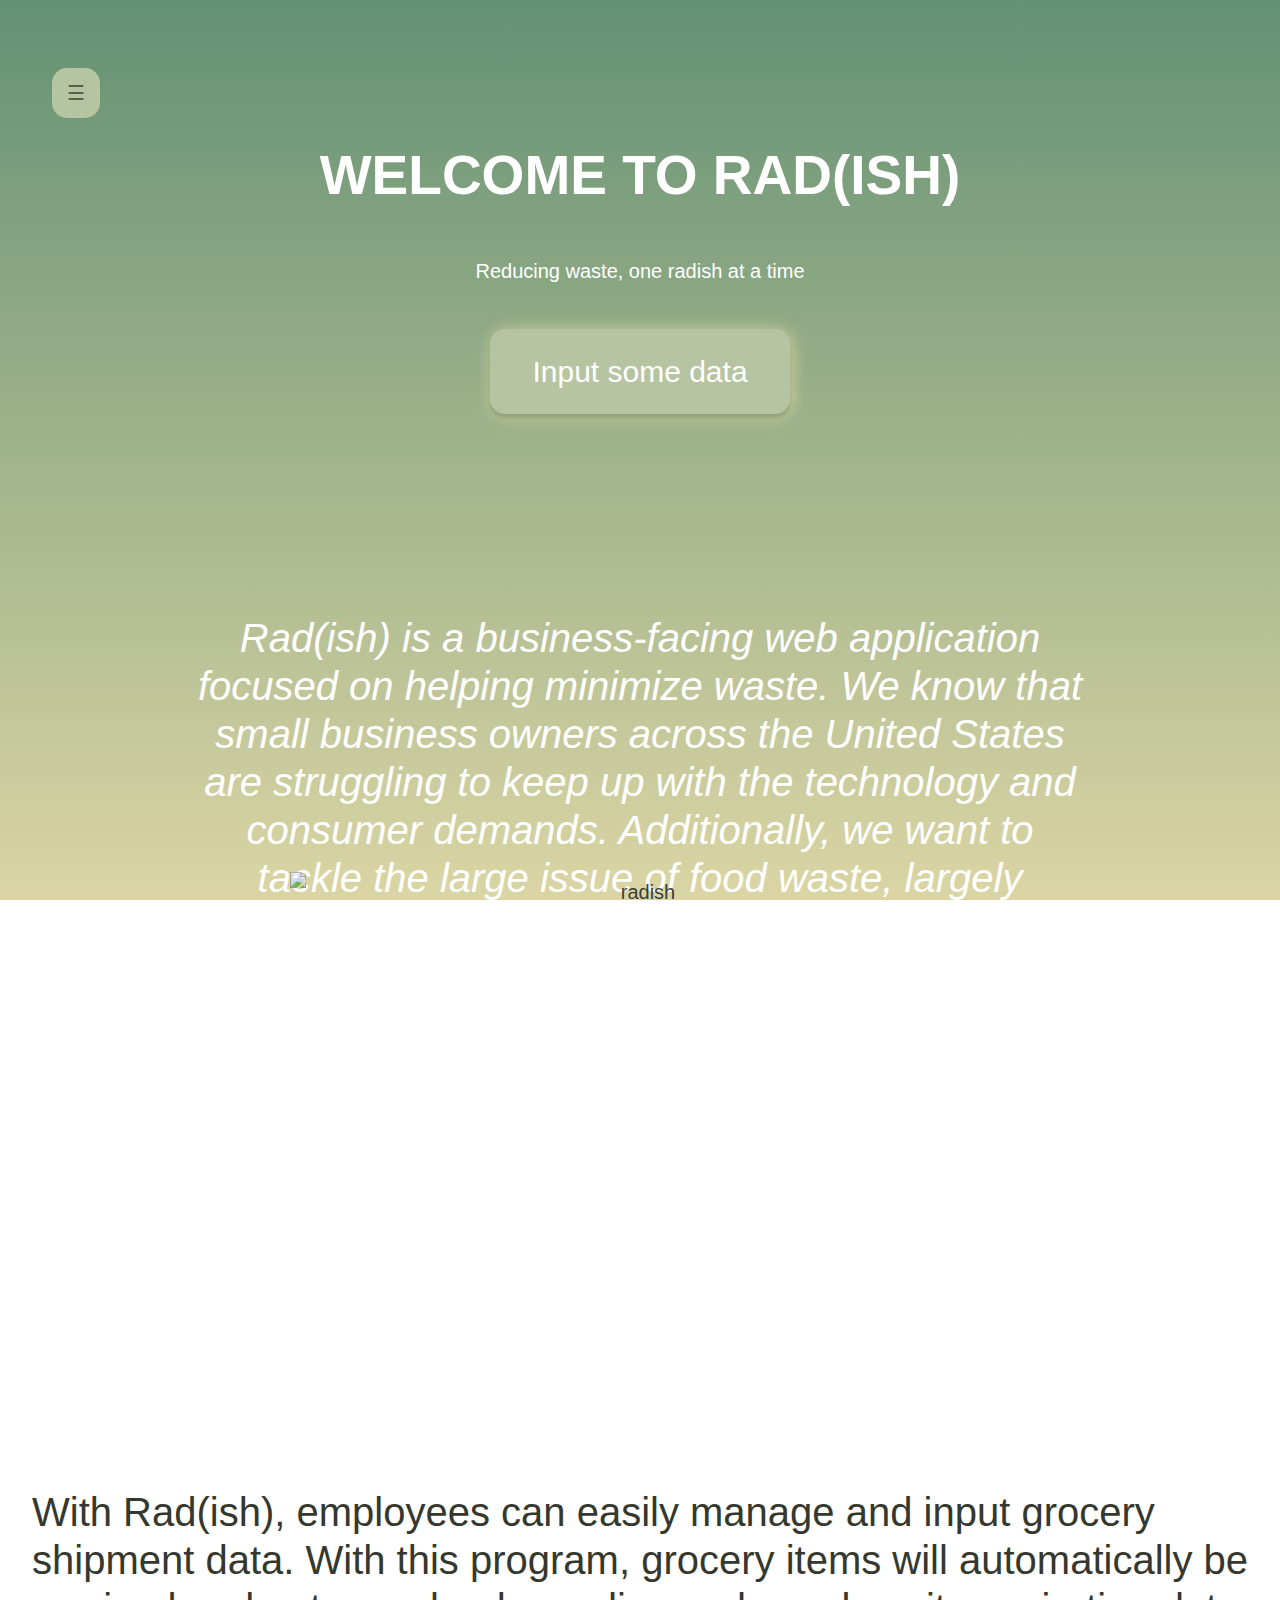
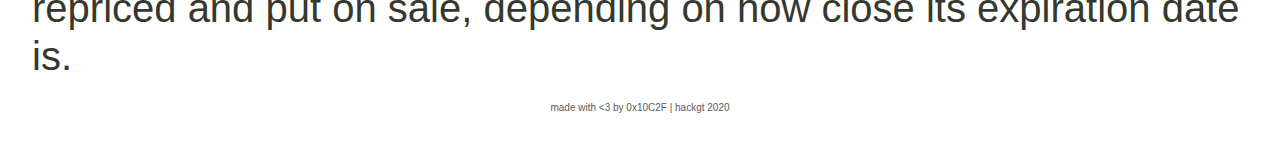
==== templates/index.html @ 8626f4db "🚊🛎 Updated with Glitch" ====
<!DOCTYPE html>

<html>
  <head>
    <meta charset="utf-8" />
    <meta http-equiv="X-UA-Compatible" content="IE=edge" />
    <meta name="viewport" content="width=device-width, initial-scale=1" />
    <link rel="javascript" href="/script.js"/>
    
    <title>RAD(ISH)</title>
    <nav class="navbar">
          <link rel="stylesheet" href="https://stackpath.bootstrapcdn.com/bootstrap/4.3.1/css/bootstrap.min.css" integrity="sha384-ggOyR0iXCbMQv3Xipma34MD+dH/1fQ784/j6cY/iJTQUOhcWr7x9JvoRxT2MZw1T" crossorigin="anonymous">
    </nav>
    <link rel="stylesheet" href="/style.css"/>
    </head>
  
  <body style="background-image: blue;">
    <!--<nav class="navbar navbar-expand-lg navbar-light bg-light">
          <div class="collapse navbar-collapse" id="navbarText">
            <ul class="navbar-nav mr-auto">
              <li class="nav-item active">
                <a class="nav-link" href="/">Home<span class="sr-only">(current)</span></a>
              </li>
              <li class="nav-item">
                <a class="nav-link" href="/data.html">Data</a>
              </li>
              <li class="nav-item">
                <a class="nav-link" href="/product.html">Products</a>
              </li>
              <li class="nav-item">
                <a class="nav-link" href="/login.html">Login</a>
              </li>
            </ul>
          </div>
        </nav>-->

    <script>function openNav() {
  document.getElementById("mySidebar").style.width = "250px";
  document.getElementById("main").style.marginLeft = "250px";
}

/* Set the width of the sidebar to 0 and the left margin of the page content to 0 */
function closeNav() {
  document.getElementById("mySidebar").style.width = "0";
  document.getElementById("main").style.marginLeft = "0";
}</script>
    <div id="mySidebar" class="sidebar">
  <a href="javascript:void(0)" class="closebtn" onclick="closeNav()">&times;</a>
  <a href="index.html">Home</a>
  <a href="data.html">Data</a>
  <a href="products.html">Products</a>
  <a href="#">Login</a>
</div>

<div id="main">
  <button class="openbtn" onclick="openNav()">&#9776; <!--Open Sidebar--></button>
</div>
    
      <h1 class="welcome">
      <b>WELCOME TO RAD(ISH)</b>
      <h1 class="smallText">
        <p>
          Reducing waste, one radish at a time
        </p>
        </h1>
        <div class="button">
        <a href="data.html">Input some data </a>

        </div>
        <h1 class="infoText">
          Rad(ish) is a business-facing web application focused on helping minimize waste. We know that small business owners across the United States are struggling to keep up with the technology
           and consumer demands. Additionally, we want to tackle the large issue of food waste, largely stemming from grocery stores throwing away older food. 
        </h1>
    </h1>
    <!--<p>
      Making selling efficient!
    </p>-->
    <p>
      <img class = "image1" src="https://cdn.glitch.com/e8a2e81f-aedd-4746-91ec-32de06442496%2FWebsite%20image.png?v=1602970551550" alt="radish"> 
    </p>
    <h1 class="infoText2">
          With Rad(ish), employees can easily manage and input grocery shipment data. With this program,  
          grocery items will automatically be repriced and put on sale, depending on how close its expiration date is. 
        </h1>
  </body>
  <div class="footer">
 <p style="  color:#5a5a5a; font-size:10px;">
   made with &lt3 by 0x10C2F | hackgt 2020
    </p> 
</div>
</html>
---- style.css ----
/* CSS files add styling rules to your content */

body {
  height: 100%;
  font-family: "Lucida Sans Unicode", "Lucida Grande", sans-serif;
  margin: 2em;

  background-repeat: no-repeat;
  background-attachment: fixed;
  background-image: linear-gradient(#649173, #dbd5a4);
}

h1 {
  font-style: bold;
  color: #35382e;
}

p {
  font-style: normal;
  font-weight: normal;
  font-size: 20px;
  line-height: 40px;
  text-align: center;
}

#.image3 {
#  -webkit-transform: scaleX(-1);
 # transform: scaleX(-1);
  #height: 650px;
  #width: 650px;
  #position: relative;
  #margin-left: -10%;
  #margin-top: -30%;
 # opacity: 0.9;
#}

.mainRect {
  position: relative;
  width: 628px;
  height: 456px;
  margin-left: auto;
  margin-right: auto;
  margin-top: auto;
  margin-bottom: auto;
}
.image2 {
  height: 550px;
  width: 550px;
  position: absolute;
  margin-left: 52%;
  margin-top: -20%;
  opacity: 0.9;
}

.userSpace {
  position: absolute;
  left: 0%;
  right: 0%;
  top: 0%;
  bottom: 0%;

  background-color: #bac795;

  border-radius: 15px;
}

.connectText {
  position: relative;
  width: 447px;
  height: 104px;
  left: 92px;
  top: 31px;
  font-family: "Lucida Sans Unicode", "Lucida Grande", sans-serif;
  color: #35382e;
}

.manualText {
  position: absolute;
  width: 449px;
  height: 44px;
  left: 90px;
  top: 140px;
  font-family: "Lucida Sans Unicode", "Lucida Grande", sans-serif;
  color: #35382e;
}

.dataConnect {
  position: absolute;
  width: 445px;
  height: 59px;
  left: 94px;
  top: 73px;

  background: #c7d998;
  box-shadow: 0px 4px 4px #649173, 2px 2px 16px #dbd5a4;
  border-radius: 15px;
}

.nameInput {
  position: absolute;
  width: 445px;
  height: 59px;
  left: 94px;
  top: 181px;

  background: #c7d998;
  box-shadow: 0px 4px 4px #649173, 2px 2px 16px #dbd5a4;
  border-radius: 15px;
}

.expirationInput {
  position: absolute;
  width: 210px;
  height: 59px;
  left: 97px;
  top: 257px;

  background: #c7d998;
  box-shadow: 0px 4px 4px #649173, 2px 2px 16px #dbd5a4;
  border-radius: 15px;
}

.idInput {
  position: absolute;
  width: 210px;
  height: 59px;
  left: 322px;
  top: 257px;

  background: #c7d998;
  box-shadow: 0px 4px 4px #649173, 2px 2px 16px #dbd5a4;
  border-radius: 15px;
}

.submitButton {
  position: absolute;
  width: 75px;
  height: 75px;
  left: 280px;
  top: 347px;

  background: #c7d998;
  box-shadow: 0px 4px 4px #649173, 2px 2px 16px #dbd5a4;
  border-radius: 75px;
}

.dataConnect:hover {
  box-shadow: inset 0px 4px 4px #649173, -2px -2px 16px #dbd5a4;
}

.idInput:hover {
  box-shadow: inset 0px 4px 4px #649173, -2px -2px 16px #dbd5a4;
}

.expirationInput:hover {
  box-shadow: inset 0px 4px 4px rgba(0, 0, 0, 0.25), -2px -2px 16px #dbd5a4;
}

.nameInput:hover {
  box-shadow: inset 0px 4px 4px rgba(0, 0, 0, 0.25), -2px -2px 16px #dbd5a4;
}

.submitButton:hover {
  box-shadow: inset 0px 4px 4px rgba(0, 0, 0, 0.25), -2px -2px 16px #dbd5a4;
}

.submitButton:active {
  background: #7bc957;
}

input {
  border-top-style: hidden;
  border-right-style: hidden;
  border-left-style: hidden;
  border-bottom-style: groove;
  width: 100%;
  height: 100%;
  background: #c7d998;
  box-shadow: 0px 4px 4px rgba(0, 0, 0, 0.25), 2px 2px 16px #dbd5a4;
  border-radius: 15px;
  text-align: center;
  font-size: 20px;
  line-height: 40px;
  font-family: "Lucida Sans Unicode", "Lucida Grande", sans-serif;
  color: #595e4c;
}

input:hover {
  box-shadow: inset 0px 4px 4px #649173, -2px -2px 16px #dbd5a4;
}

.bodyHello {
  background-color: #FFFFF4;
}

.welcome {
  position: relative;
  color: white;
  margin-left: auto;
  margin-right: auto;
  width: 100%;
  height: 30%;
  font-style: normal;
  font-weight: bold;
  font-size: 55px;
  line-height: 75px;
  text-align: center;
  font-family: "Lucida Sans Unicode", "Lucida Grande", sans-serif;
}

.button a:link,
a:visited {
  position: relative;
  padding: 20px;
  font-size: 30px;
  background-color: #c7d998;
  text-align: center;
  display: block;
  max-width: 300px;
  margin: auto;
  text-decoration: none;
  color: white;
  background: #b7c4a1;
  font-family: "Lucida Sans Unicode", "Lucida Grande", sans-serif;
  box-shadow: 0px 4px 4px #91a37a, 2px 2px 16px #dbd5a4;
  border-radius: 15px;
}

.button a:hover,
a:active {
  background: #aac48b;
  box-shadow: inset 0px 4px 4px #649173, -2px -2px 16px #dbd5a4;
  border-radius: 15px;
}

.smallText {
  padding-top: 30px;
  margin-left: auto;
  margin-right: auto;
  position: relative;
  color: white;
  width: 1000px;
  height: 100px;
  font-style: italic;
  text-align: center;
}

.infoText {
  padding-top: 200px;
  color: white;
  width: 900px;
  height: 250px;
  margin-left: auto;
  margin-right: auto;
  position: relative;
  font-style: italic;
  text-align: center;
}

.image1 {
  padding-top: 200px;
  height: 800px;
  width: 700px;
  display: block;
  margin-left: auto;
  margin-right: auto;
  opacity: 0.85;
}

.navbar {
  border-radius: 15px;
  color: red;
}

.productHeader {
  color: white;
  position: absolute;
  font-style: normal;
  font-weight: bold;
  font-size: 55px;
  padding-top: 10px;
}

.submit {
  text-align: center;
  position: relative;
  top: 30%;
  left: 1%;
  font-size: 35px;
}

/* The sidebar menu */
.sidebar {
  height: 100%; /* 100% Full-height */
  width: 0; /* 0 width - change this with JavaScript */
  position: fixed; /* Stay in place */
  z-index: 1; /* Stay on top */
  top: 0;
  left: 0;
  background-color: #422b00; /* Brown*/
  overflow-x: hidden; /* Disable horizontal scroll */
  padding-top: 60px; /* Place content 60px from the top */
  transition: 0.5s; /* 0.5 second transition effect to slide in the sidebar */
}

/* The sidebar links */
.sidebar a {
  padding: 8px 8px 8px 32px;
  text-decoration: none;
  font-size: 25px;
  color: #818181;
  display: block;
  transition: 0.3s;
}

/* When you mouse over the navigation links, change their color */
.sidebar a:hover {
  color: #f1f1f1;
}

/* Position and style the close button (top right corner) */
.sidebar .closebtn {
  position: absolute;
  top: 0;
  right: 25px;
  font-size: 36px;
  margin-left: 50px;
}

/* The button used to open the sidebar */
.openbtn {
  font-size: 20px;
  cursor: pointer;
  background-color: #b5c4a1;
  color: #595e4c;
  padding: 10px 15px;
  border-radius: 15px;
  border: none;
}

.openbtn:hover {
  background-color: #444;
}

/* Style page content - use this if you want to push the page content to the right when you open the side navigation */
#main {
  transition: margin-left 0.5s; /* If you want a transition effect */
  padding: 20px;
}

/* On smaller screens, where height is less than 450px, change the style of the sidenav (less padding and a smaller font size) */
@media screen and (max-height: 450px) {
  .sidebar {
    padding-top: 15px;
  }
  .sidebar a {
    font-size: 18px;
  }
}

.productBack {
  position: relative;
  width: 1000px;
  height: 600px;

  background-color: #bac795;
  box-shadow: 2px 2px 16px #dbd5a4, -2px -2px 16px #649173;
  border-radius: 15px;
  overflow: auto;

  margin-left: auto;
  margin-right: auto;
}

.productHeader {
  width: 157px;
  height: 59px;
  background: #c7d998;
  box-shadow: 0px 4px 4px #649173, 2px 2px 16px #dbd5a4;
  border-radius: 15px;
}

.productHeader:hover {
  box-shadow: inset 0px 4px 4px #649173, -2px -2px 16px #dbd5a4;
}

.expiration {
  position: absolute;
  left: 50px;
  top: 30px;
}

.name {
  position: absolute;
  left: 237px;
  top: 30px;
}

.oldPrice {
  position: absolute;
  left: 424px;
  top: 30px;
}

.newPrice {
  position: absolute;
  left: 611px;
  top: 30px;
}

.savings {
  position: absolute;
  left: 798px;
  top: 30px;
}

ul {
  position: absolute;
  top: 70px;
  font-size: 25px;
  color: #1a1a1a;
  list-style-type: none;
}

#container {
  width: 100%;
  position: relative;
  height: 100%;
}

footer {
  text-align: center;
  position: relative;
  margin-left: auto;
  margin-right: auto;
}
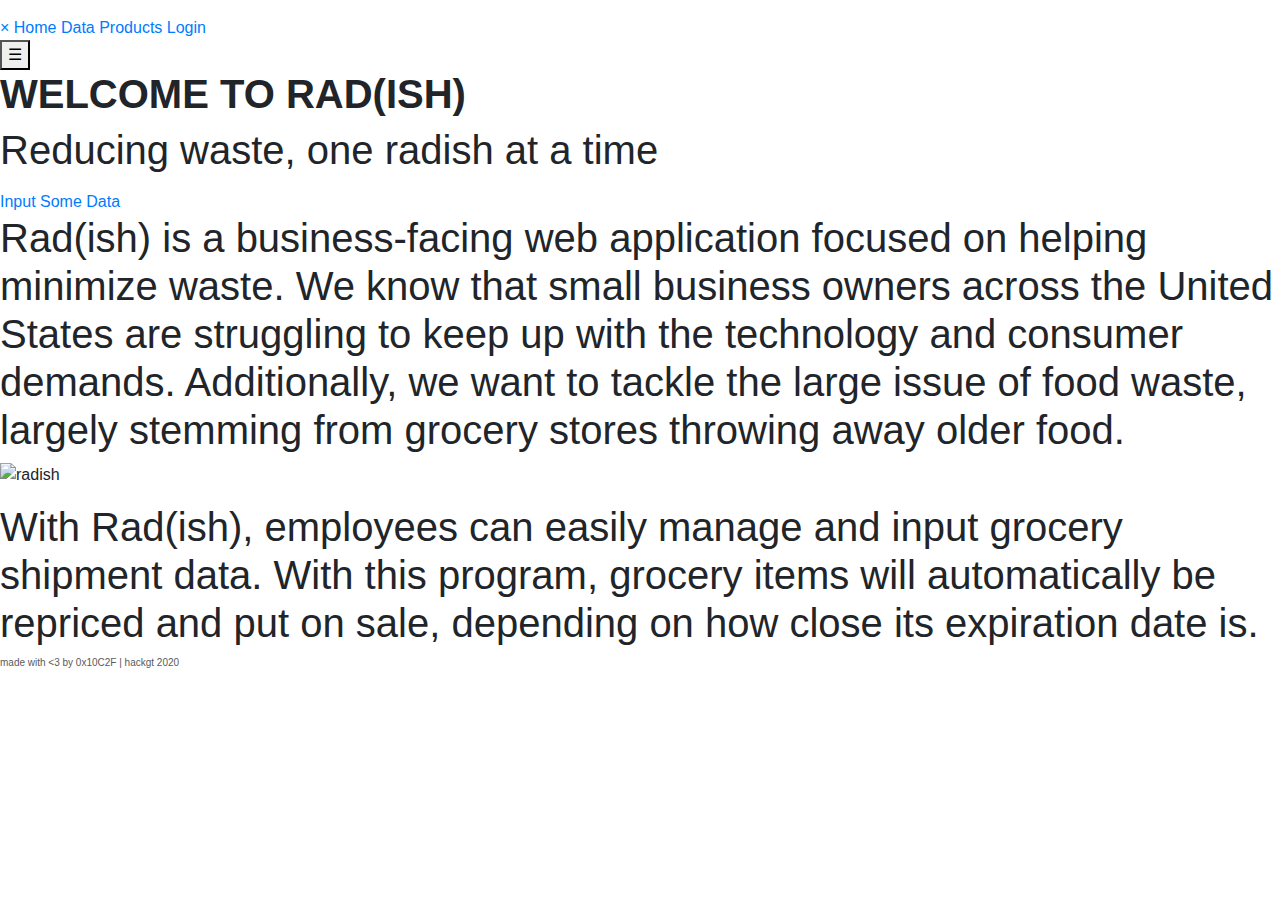
==== commit 08b3680f: "Python Flask Integration" ====
--- a/templates/index.html
+++ b/templates/index.html
@@ -11,7 +11,7 @@
     <nav class="navbar">
           <link rel="stylesheet" href="https://stackpath.bootstrapcdn.com/bootstrap/4.3.1/css/bootstrap.min.css" integrity="sha384-ggOyR0iXCbMQv3Xipma34MD+dH/1fQ784/j6cY/iJTQUOhcWr7x9JvoRxT2MZw1T" crossorigin="anonymous">
     </nav>
-    <link rel="stylesheet" href="/style.css"/>
+    <link rel="stylesheet" type="text/css" href="{{ url_for('static', filename='style.css') }}"/>
     </head>
   
   <body style="background-image: blue;">
@@ -34,7 +34,7 @@
           </div>
         </nav>-->
 
-    <script>function openNav() {
+   <script>function openNav() {
   document.getElementById("mySidebar").style.width = "250px";
   document.getElementById("main").style.marginLeft = "250px";
 }
@@ -49,7 +49,7 @@
   <a href="index.html">Home</a>
   <a href="data.html">Data</a>
   <a href="products.html">Products</a>
-  <a href="#">Login</a>
+  <a href="login.html">Login</a>
 </div>
 
 <div id="main">
@@ -64,7 +64,7 @@
         </p>
         </h1>
         <div class="button">
-        <a href="data.html">Input some data </a>
+        <a href="data.html">Input Some Data </a>
 
         </div>
         <h1 class="infoText">
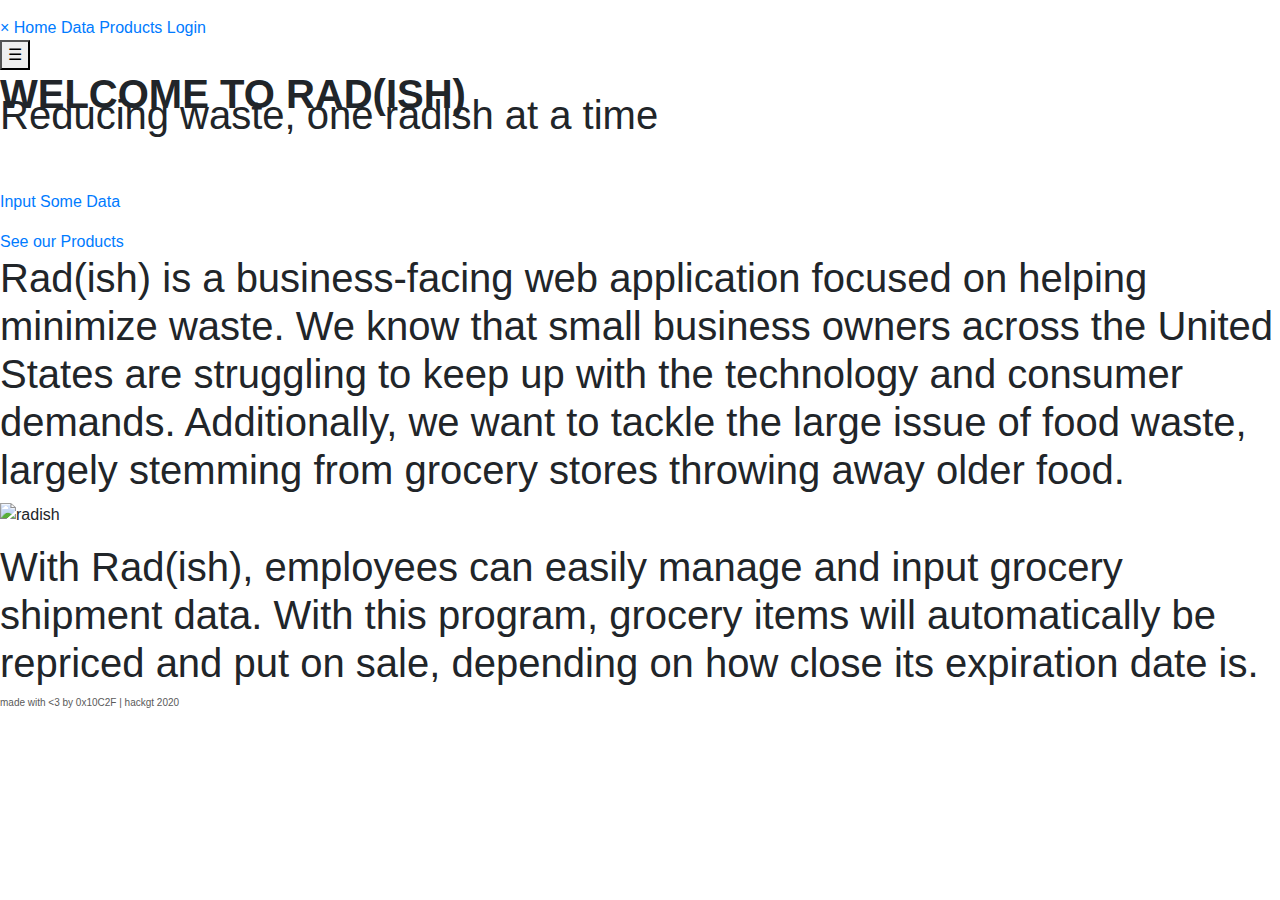
==== commit 9ef7c618: "Final HTML, Flask Bug Fixes" ====
--- a/templates/index.html
+++ b/templates/index.html
@@ -59,14 +59,27 @@
       <h1 class="welcome">
       <b>WELCOME TO RAD(ISH)</b>
       <h1 class="smallText">
-        <p>
+        <p style="position:relative; top:-35px;">
           Reducing waste, one radish at a time
         </p>
         </h1>
+        <!--<h1>
+           
+        </h1>-->
         <div class="button">
         <a href="data.html">Input Some Data </a>
+          <p>
+                        
+          </p>
+          <p>
+                            
+          </p>
+        <a href="products.html">See our Products </a>
+        </div>
+        <!--<div class="button2">
+        <a href="products.html">See our Products </a>
 
-        </div>
+        </div>-->
         <h1 class="infoText">
           Rad(ish) is a business-facing web application focused on helping minimize waste. We know that small business owners across the United States are struggling to keep up with the technology
            and consumer demands. Additionally, we want to tackle the large issue of food waste, largely stemming from grocery stores throwing away older food. 
